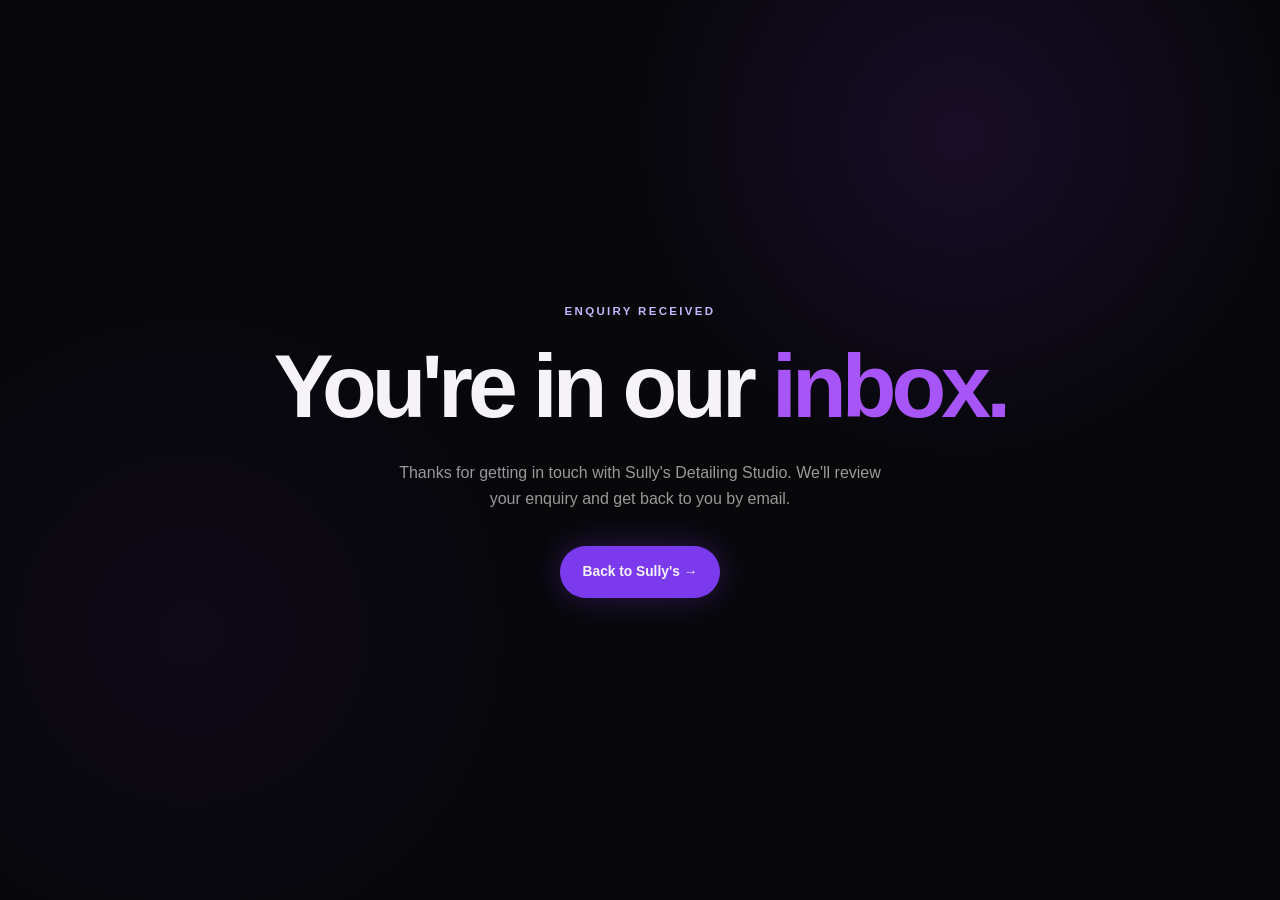
==== thanks.html @ bcc838f7 "Add thanks.html for enquiry confirmation page" ====
<!DOCTYPE html>

<html lang="en-GB">

<head>

<meta charset="UTF-8">

<meta name="viewport"
content="width=device-width, initial-scale=1.0">

<title>Enquiry Received | Sully's Detailing Studio</title>

<link rel="stylesheet" href="assets/style.css">

</head>


<body>

<main
style="
min-height:100vh;
display:grid;
place-items:center;
text-align:center;
padding:40px;
">

<div>

<p class="eyebrow">
ENQUIRY RECEIVED
</p>

<h1>
You're in our
<span>inbox.</span>
</h1>

<p
style="
color:#999;
max-width:500px;
margin:25px auto 35px;
"
>

Thanks for getting in touch with
Sully's Detailing Studio.

We'll review your enquiry and get
back to you by email.

</p>

<a
href="index.html"
class="button primary"
>

Back to Sully's →

</a>

</div>

</main>

</body>

</html>
---- assets/style.css ----
* {
    box-sizing: border-box;
}

html {
    scroll-behavior: smooth;
}

body {
    margin: 0;
    background: #08080b;
    color: #f5f3f7;
    font-family: Inter, Arial, sans-serif;
    line-height: 1.6;
}

body::before {
    content: "";
    position: fixed;
    inset: 0;
    pointer-events: none;
    background:
        radial-gradient(
            circle at 75% 15%,
            rgba(139, 54, 255, .12),
            transparent 28%
        ),
        radial-gradient(
            circle at 15% 70%,
            rgba(92, 25, 160, .08),
            transparent 30%
        );
    z-index: -1;
}

a {
    color: inherit;
    text-decoration: none;
}

h1,
h2,
h3 {
    font-family: Sora, Inter, sans-serif;
    line-height: 1.08;
    margin: 0;
}

h1 {
    font-size: clamp(3rem, 7vw, 6.5rem);
    letter-spacing: -.055em;
}

h2 {
    font-size: clamp(2.4rem, 5vw, 4.7rem);
    letter-spacing: -.045em;
}

h1 span,
h2 span {
    color: #a855f7;
}

.eyebrow {
    font-size: .72rem;
    letter-spacing: .2em;
    color: #c4b5fd;
    font-weight: 700;
    margin: 0 0 18px;
}


/* HEADER */

header {
    position: fixed;
    top: 0;
    left: 0;
    right: 0;
    z-index: 20;

    height: 78px;

    display: flex;
    align-items: center;
    justify-content: space-between;

    padding: 0 5vw;

    background: rgba(8,8,11,.72);
    backdrop-filter: blur(18px);

    border-bottom: 1px solid rgba(255,255,255,.06);
}

.logo {
    display: flex;
    align-items: center;
    gap: 12px;

    font-family: Sora;
    font-weight: 700;
    letter-spacing: .06em;

    font-size: .88rem;
}

.logo small {
    display: block;

    font-size: .48rem;
    letter-spacing: .22em;

    color: #a1a1aa;
}

.logo-mark {
    display: grid;
    place-items: center;

    width: 34px;
    height: 40px;

    clip-path:
        polygon(
            50% 0,
            100% 18%,
            90% 78%,
            50% 100%,
            10% 78%,
            0 18%
        );

    background: linear-gradient(145deg,#eee,#777);

    color: #08080b;

    font-family: Sora;
    font-weight: 800;
}

nav {
    display: flex;
    align-items: center;
    gap: 28px;

    font-size: .85rem;
    color: #d4d4d8;
}

nav a:hover {
    color: #c084fc;
}

.nav-button {
    padding: 10px 17px;

    border: 1px solid #7c3aed;
    border-radius: 999px;

    color: white !important;
}


/* HERO */

.hero {
    min-height: 100vh;

    position: relative;

    display: grid;
    grid-template-columns: 1fr 1fr;
    align-items: center;

    overflow: hidden;

    padding: 130px 7vw 70px;
}

.hero::after {
    content: "";

    position: absolute;

    width: 600px;
    height: 600px;

    right: -100px;
    top: 100px;

    border-radius: 50%;

    background:
        radial-gradient(
            circle,
            rgba(124,58,237,.28),
            transparent 65%
        );
}

.hero-content {
    position: relative;
    z-index: 2;

    max-width: 750px;
}

.hero-description {
    max-width: 580px;

    font-size: 1.15rem;

    color: #b9b9c2;

    margin: 28px 0;
}

.buttons {
    display: flex;
    gap: 12px;
    flex-wrap: wrap;
}

.button {
    display: inline-flex;

    justify-content: center;
    align-items: center;

    padding: 14px 22px;

    border-radius: 999px;

    font-weight: 700;

    font-size: .86rem;

    border: 1px solid transparent;

    transition: .25s;

    cursor: pointer;
}

.button.primary {
    background: #7c3aed;

    box-shadow:
        0 0 30px rgba(124,58,237,.3);
}

.button.primary:hover {
    background: #8b5cf6;
    transform: translateY(-2px);
}

.button.secondary {
    border-color: #3f3f46;
    background: rgba(255,255,255,.02);
}

.button.secondary:hover {
    border-color: #a855f7;
}

.availability {
    margin-top: 28px;

    color: #71717a;

    font-size: .75rem;

    display: flex;

    align-items: center;

    gap: 9px;
}

.availability span {
    width: 7px;
    height: 7px;

    background: #a855f7;

    border-radius: 50%;

    box-shadow: 0 0 14px #a855f7;
}


/* FAKE BMW HERO */

.hero-car {
    height: 540px;

    position: relative;

    display: grid;
    place-items: center;
}

.car-glow {
    position: absolute;

    width: 460px;
    height: 460px;

    border-radius: 50%;

    background:
        radial-gradient(
            circle,
            rgba(168,85,247,.25),
            transparent 68%
        );
}

.car-placeholder {
    position: relative;

    width: 90%;
    height: 300px;

    display: grid;

    place-items: center;

    text-align: center;

    filter:
        drop-shadow(
            0 25px 45px rgba(0,0,0,.8)
        );
}

.car-body {
    position: absolute;

    left: 8%;
    right: 8%;

    bottom: 55px;

    height: 120px;

    border-radius:
        80px
        120px
        28px
        28px;

    background:
        linear-gradient(
            145deg,
            #190e26,
            #8e42c6 45%,
            #1b1025 75%
        );

    transform: skew(-7deg);
}

.wheel {
    position: absolute;

    bottom: 25px;

    width: 78px;
    height: 78px;

    border-radius: 50%;

    background: #0b0b0d;

    border: 14px solid #27272a;

    box-shadow:
        inset 0 0 0 7px #111;
}

.wheel-one {
    left: 18%;
}

.wheel-two {
    right: 18%;
}

.car-text {
    position: relative;

    z-index: 2;

    font-family: Sora;

    font-size: 1.3rem;

    text-shadow: 0 2px 12px #000;
}

.car-text small {
    display: block;

    margin-top: 120px;

    font-family: Inter;

    color: #aaa;

    font-size: .7rem;
}


/* GENERAL SECTIONS */

.intro,
.services,
.extras,
.about,
.faq,
.booking {
    padding: 120px 7vw;
}

.intro {
    background:
        linear-gradient(
            180deg,
            #08080b,
            #0d0a12
        );
}

.intro-text {
    max-width: 700px;

    color: #a1a1aa;

    font-size: 1.1rem;

    margin: 26px 0 55px;
}


/* FEATURES */

.features {
    display: grid;

    grid-template-columns:
        repeat(4,1fr);

    gap: 1px;

    background: #29292f;

    border: 1px solid #29292f;
}

.features article {
    background: #0b0b0f;

    padding: 34px;

    min-height: 220px;
}

.features strong {
    color: #8b5cf6;

    font-size: .75rem;
}

.features h3 {
    margin: 35px 0 10px;

    font-size: 1.15rem;
}

.features p {
    color: #9999a3;
}


/* SERVICES */

.services {
    background: #0b0b0f;
}

.section-heading {
    display: flex;

    justify-content: space-between;

    gap: 40px;

    align-items: end;

    margin-bottom: 50px;
}

.section-heading > p {
    max-width: 390px;

    color: #8f8f98;
}

.service-grid {
    display: grid;

    grid-template-columns:
        repeat(2,1fr);

    gap: 16px;
}

.service-card {
    position: relative;

    border: 1px solid #29292f;

    border-radius: 20px;

    padding: 34px;

    background:
        linear-gradient(
            145deg,
            #101014,
            #0b0b0e
        );
}

.service-card.featured {
    border-color: #6d28d9;

    box-shadow:
        0 25px 70px
        rgba(88,28,135,.1);
}

.service-card h3 {
    font-size: 1.55rem;
}

.service-card p {
    color: #9999a3;
}

.service-card ul {
    list-style: none;

    padding: 0;

    margin: 28px 0;

    color: #c9c9cf;
}

.service-card li {
    padding: 8px 0;

    border-bottom:
        1px solid #202026;

    font-size: .88rem;
}

.service-card li::before {
    content: "✓";

    color: #a855f7;

    margin-right: 10px;
}

.price {
    font-family: Sora;

    font-size: 2.3rem;

    font-weight: 700;

    margin: 22px 0 10px;
}

.price small {
    font-family: Inter;

    font-size: .7rem;

    color: #777;
}

.service-card > a {
    color: #c084fc;

    font-weight: 700;

    font-size: .85rem;
}

.popular {
    display: inline-block;

    font-size: .62rem;

    letter-spacing: .13em;

    color: #d8b4fe;

    background: #281040;

    border: 1px solid #5b21b6;

    padding: 6px 9px;

    border-radius: 999px;

    margin-bottom: 18px;
}

.disclaimer {
    font-size: .75rem;

    color: #666;

    margin-top: 22px;
}


/* EXTRAS */

.extras {
    background: #08080b;
}

.extras-grid {
    display: grid;

    grid-template-columns:
        repeat(3,1fr);

    gap: 12px;

    margin-top: 40px;
}

.extras-grid div {
    border: 1px solid #24242a;

    border-radius: 14px;

    padding: 20px;

    color: #c7c7cd;
}

.extras-grid strong {
    float: right;

    color: white;
}


/* ABOUT */

.about {
    display: grid;

    grid-template-columns:
        1.15fr .85fr;

    gap: 70px;

    background: #0d0a12;
}

.about p {
    color: #9999a3;

    margin: 22px 0;
}

.studio-logo {
    min-height: 420px;

    border: 1px solid #33253d;

    border-radius: 24px;

    display: grid;

    place-items: center;

    align-content: center;

    background:
        radial-gradient(
            circle,
            rgba(124,58,237,.18),
            transparent 55%
        ),
        #0b0b0f;

    text-align: center;
}

.shield {
    font-family: Sora;

    font-size: 7rem;

    font-weight: 700;

    color: #eee;
}

.shield small {
    display: block;

    font-size: .8rem;

    letter-spacing: .35em;

    color: #a855f7;
}


/* FAQ */

.faq {
    max-width: 1000px;

    margin: auto;
}

.faq details {
    border-bottom:
        1px solid #29292f;

    padding: 24px 0;
}

.faq summary {
    cursor: pointer;

    font-family: Sora;

    font-weight: 600;

    font-size: 1.05rem;

    list-style: none;
}

.faq summary::after {
    content: "+";

    float: right;

    color: #a855f7;
}

.faq details[open]
summary::after {
    content: "−";
}

.faq p {
    color: #9999a3;
}


/* BOOKING */

.booking {
    display: grid;

    grid-template-columns:
        .85fr 1.15fr;

    gap: 70px;

    background:
        linear-gradient(
            145deg,
            #0d0912,
            #100d15
        );
}

.booking > div > p:not(.eyebrow) {
    color: #9999a3;
}

.email {
    color: #c084fc !important;

    font-weight: 700;
}

form {
    border: 1px solid #302638;

    background: #0b0b0f;

    padding: 30px;

    border-radius: 20px;
}

label {
    display: block;

    font-size: .75rem;

    color: #aaa;

    margin-bottom: 17px;
}

.two {
    display: grid;

    grid-template-columns:
        1fr 1fr;

    gap: 15px;
}

input,
select,
textarea {
    display: block;

    width: 100%;

    margin-top: 7px;

    border: 1px solid #29292f;

    background: #111116;

    color: white;

    border-radius: 10px;

    padding: 13px;

    font: inherit;

    outline: none;
}

input:focus,
select:focus,
textarea:focus {
    border-color: #7c3aed;
}

.full {
    width: 100%;
}

.form-note {
    display: block;

    color: #666;

    margin-top: 12px;

    text-align: center;
}


/* FOOTER */

footer {
    padding: 35px 7vw;

    border-top:
        1px solid #202026;

    display: flex;

    justify-content: space-between;

    align-items: center;

    gap: 20px;

    color: #666;

    font-size: .75rem;
}


/* MOBILE */

@media(max-width:900px) {

    nav {
        display: none;
    }

    .hero {
        grid-template-columns: 1fr;

        padding-top: 120px;
    }

    .hero-content {
        text-align: center;
    }

    .hero-description {
        margin-left: auto;
        margin-right: auto;
    }

    .buttons {
        justify-content: center;
    }

    .availability {
        justify-content: center;
    }

    .hero-car {
        height: 330px;

        order: -1;
    }

    .features {
        grid-template-columns:
            1fr 1fr;
    }

    .service-grid,
    .about,
    .booking {
        grid-template-columns: 1fr;
    }

    .extras-grid {
        grid-template-columns:
            1fr 1fr;
    }

    .section-heading {
        display: block;
    }

    .section-heading > p {
        margin-top: 20px;
    }
}


@media(max-width:560px) {

    .hero,
    .intro,
    .services,
    .extras,
    .about,
    .faq,
    .booking {
        padding-left: 5vw;
        padding-right: 5vw;
    }

    .hero {
        padding-top: 120px;
    }

    .features,
    .extras-grid,
    .two {
        grid-template-columns: 1fr;
    }

    .service-grid {
        grid-template-columns: 1fr;
    }

    .service-card {
        padding: 26px;
    }

    form {
        padding: 20px;
    }

    footer {
        display: block;
    }
}
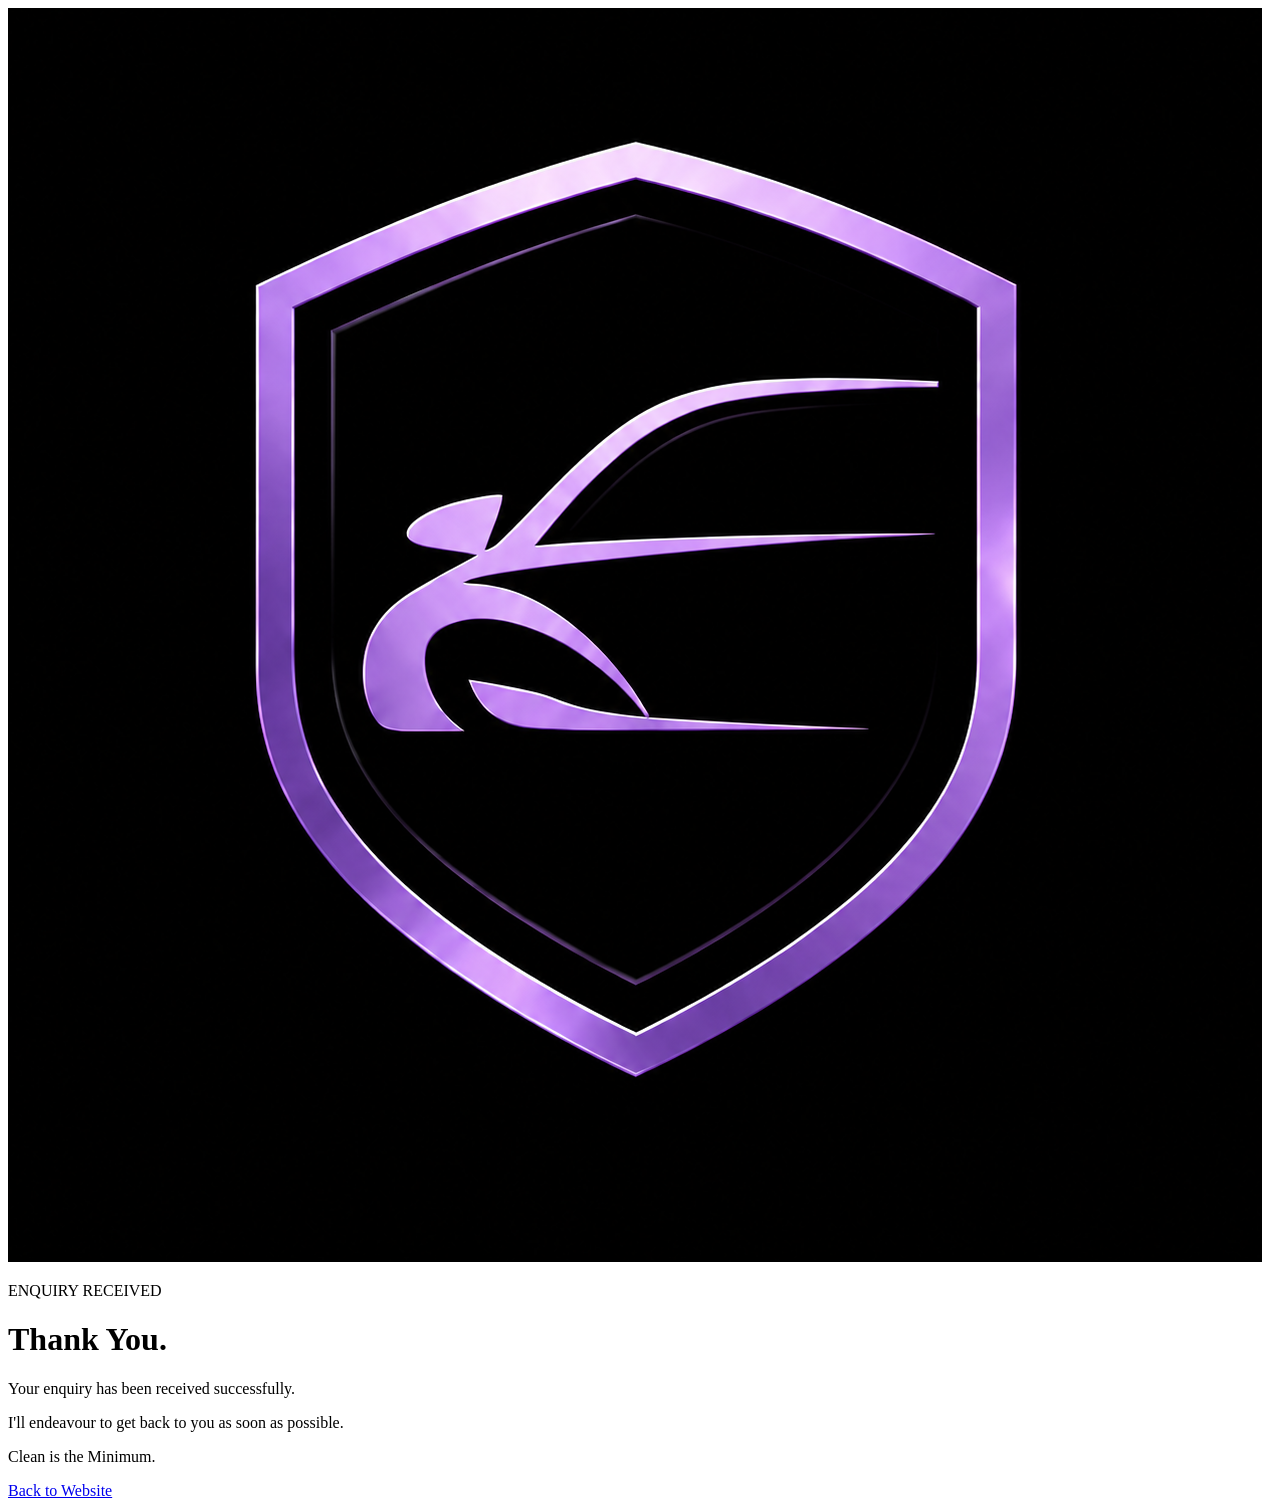
==== commit 8d7cda89: "Update thanks.html" ====
--- a/thanks.html
+++ b/thanks.html
@@ -1,71 +1,49 @@
 <!DOCTYPE html>
-
-<html lang="en-GB">
+<html lang="en">
 
 <head>
 
-<meta charset="UTF-8">
+    <meta charset="UTF-8">
 
-<meta name="viewport"
-content="width=device-width, initial-scale=1.0">
+    <meta name="viewport" content="width=device-width, initial-scale=1.0">
 
-<title>Enquiry Received | Sully's Detailing Studio</title>
+    <title>Thank You | Sully's Detailing Studio</title>
 
-<link rel="stylesheet" href="assets/style.css">
+    <link rel="stylesheet" href="styles.css">
 
 </head>
 
+<body class="thanks-page">
 
-<body>
+    <main class="thanks-container">
 
-<main
-style="
-min-height:100vh;
-display:grid;
-place-items:center;
-text-align:center;
-padding:40px;
-">
+        <img
+            src="assets/logo/shield.png"
+            alt="Sully's Detailing Studio"
+            class="thanks-logo"
+        >
 
-<div>
+        <p class="eyebrow">ENQUIRY RECEIVED</p>
 
-<p class="eyebrow">
-ENQUIRY RECEIVED
-</p>
+        <h1>Thank You.</h1>
 
-<h1>
-You're in our
-<span>inbox.</span>
-</h1>
+        <p>
+            Your enquiry has been received successfully.
+        </p>
 
-<p
-style="
-color:#999;
-max-width:500px;
-margin:25px auto 35px;
-"
->
+        <p>
+            I'll endeavour to get back to you as soon as possible.
+        </p>
 
-Thanks for getting in touch with
-Sully's Detailing Studio.
+        <p class="thanks-slogan">
+            Clean is the Minimum.
+        </p>
 
-We'll review your enquiry and get
-back to you by email.
+        <a href="index.html" class="btn-primary">
+            Back to Website
+        </a>
 
-</p>
-
-<a
-href="index.html"
-class="button primary"
->
-
-Back to Sully's →
-
-</a>
-
-</div>
-
-</main>
+    </main>
 
 </body>
 
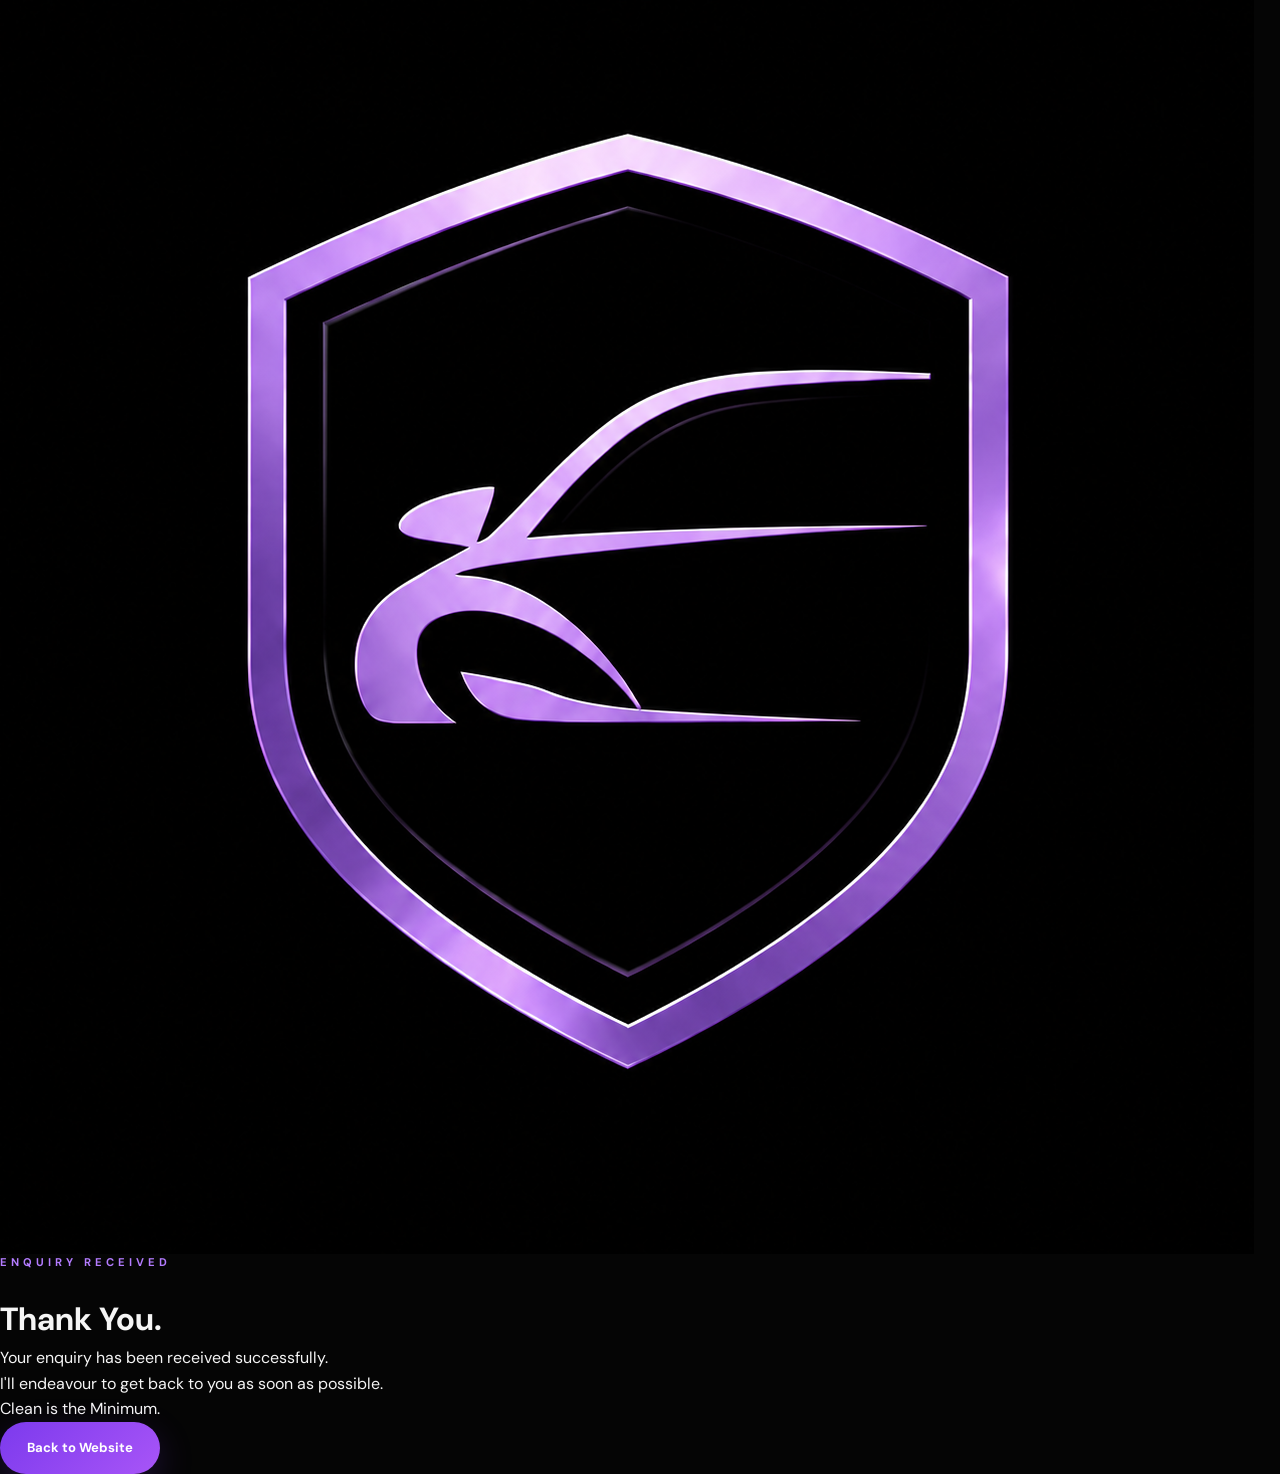
==== commit cf80721b: "Fix stylesheet link from styles.css to style.css" ====
--- a/thanks.html
+++ b/thanks.html
@@ -9,7 +9,7 @@
 
     <title>Thank You | Sully's Detailing Studio</title>
 
-    <link rel="stylesheet" href="styles.css">
+    <link rel="stylesheet" href="style.css">
 
 </head>
 
--- a/style.css
+++ b/style.css
@@ -0,0 +1,1337 @@
+/* =========================================================
+   SULLY'S DETAILING STUDIO
+   PREMIUM DARK / PURPLE DESIGN
+   ========================================================= */
+
+@import url('https://fonts.googleapis.com/css2?family=DM+Sans:wght@300;400;500;600;700&family=Manrope:wght@400;500;600;700;800&display=swap');
+
+
+/* =========================================================
+   RESET
+   ========================================================= */
+
+* {
+    margin: 0;
+    padding: 0;
+    box-sizing: border-box;
+}
+
+html {
+    scroll-behavior: smooth;
+    background: #050505;
+}
+
+body {
+    background: #050505;
+    color: #f5f5f5;
+    font-family: "DM Sans", sans-serif;
+    line-height: 1.6;
+    overflow-x: hidden;
+}
+
+img {
+    display: block;
+    max-width: 100%;
+}
+
+a {
+    color: inherit;
+    text-decoration: none;
+}
+
+button,
+input,
+select,
+textarea {
+    font: inherit;
+}
+
+
+/* =========================================================
+   COLOUR SYSTEM
+   ========================================================= */
+
+:root {
+    --black: #050505;
+    --black-2: #080808;
+    --black-3: #0d0d0f;
+
+    --card: #101012;
+    --card-2: #141416;
+
+    --purple: #8b5cf6;
+    --purple-bright: #a855f7;
+    --purple-dark: #5b21b6;
+
+    --white: #ffffff;
+    --text: #eeeeee;
+    --muted: #929292;
+    --muted-2: #6e6e6e;
+
+    --border: rgba(255,255,255,0.08);
+}
+
+
+/* =========================================================
+   GLOBAL
+   ========================================================= */
+
+.section {
+    position: relative;
+    width: 100%;
+    padding: 130px max(6vw, 30px);
+}
+
+.dark-section {
+    background:
+        radial-gradient(
+            circle at 50% 0%,
+            rgba(124,58,237,0.08),
+            transparent 45%
+        ),
+        #080808;
+}
+
+.section-title {
+    max-width: 850px;
+    margin: 0 auto 65px;
+    text-align: center;
+}
+
+.section-title p {
+    color: var(--purple-bright);
+    font-size: 0.72rem;
+    font-weight: 700;
+    letter-spacing: 4px;
+    text-transform: uppercase;
+    margin-bottom: 14px;
+}
+
+.section-title h2 {
+    font-family: "Manrope", sans-serif;
+    font-size: clamp(2rem, 4vw, 3.4rem);
+    line-height: 1.1;
+    font-weight: 700;
+    letter-spacing: -1.5px;
+}
+
+
+/* =========================================================
+   NAVBAR
+   ========================================================= */
+
+.navbar {
+    position: fixed;
+    top: 0;
+    left: 0;
+    width: 100%;
+    height: 82px;
+    padding: 0 max(5vw, 25px);
+    display: flex;
+    align-items: center;
+    justify-content: space-between;
+    z-index: 5000;
+    background: rgba(5,5,5,0.45);
+    border-bottom: 1px solid rgba(255,255,255,0.05);
+    backdrop-filter: blur(18px);
+    -webkit-backdrop-filter: blur(18px);
+    transition: 0.35s ease;
+}
+
+.logo {
+    display: flex;
+    align-items: center;
+    gap: 12px;
+    flex-shrink: 0;
+}
+
+.logo img {
+    width: 40px;
+    height: 40px;
+    object-fit: contain;
+}
+
+.logo span {
+    font-family: "Manrope", sans-serif;
+    font-weight: 700;
+    font-size: 0.95rem;
+    letter-spacing: -0.3px;
+}
+
+nav {
+    display: flex;
+    align-items: center;
+    gap: 32px;
+}
+
+nav a {
+    position: relative;
+    color: rgba(255,255,255,0.72);
+    font-size: 0.82rem;
+    font-weight: 500;
+    transition: 0.25s ease;
+}
+
+nav a::after {
+    content: "";
+    position: absolute;
+    left: 0;
+    bottom: -8px;
+    width: 0;
+    height: 1px;
+    background: var(--purple-bright);
+    transition: 0.25s ease;
+}
+
+nav a:hover {
+    color: white;
+}
+
+nav a:hover::after {
+    width: 100%;
+}
+
+.hamburger {
+    display: none;
+    width: 35px;
+    height: 35px;
+    align-items: center;
+    justify-content: center;
+    flex-direction: column;
+    gap: 5px;
+    cursor: pointer;
+}
+
+.hamburger span {
+    display: block;
+    width: 23px;
+    height: 2px;
+    background: white;
+    transition: 0.3s ease;
+}
+
+
+/* =========================================================
+   HERO
+   ========================================================= */
+
+.hero {
+    position: relative;
+    min-height: 100dvh;
+    display: flex;
+    align-items: center;
+    justify-content: center;
+    overflow: hidden;
+    background: #050505;
+}
+
+.hero-image {
+    position: absolute;
+    inset: 0;
+    width: 100%;
+    height: 100%;
+    object-fit: cover;
+    object-position: center;
+    filter:
+        grayscale(80%)
+        brightness(0.48)
+        contrast(1.08);
+    transform: scale(1.04);
+    z-index: 0;
+}
+
+/* Main cinematic fade */
+
+.hero::after {
+    content: "";
+    position: absolute;
+    inset: 0;
+    z-index: 1;
+    background:
+        linear-gradient(
+            to bottom,
+            rgba(5,5,5,0.85) 0%,
+            rgba(5,5,5,0.12) 30%,
+            rgba(5,5,5,0.15) 55%,
+            rgba(5,5,5,0.98) 100%
+        ),
+        linear-gradient(
+            90deg,
+            #050505 0%,
+            transparent 28%,
+            transparent 72%,
+            #050505 100%
+        );
+}
+
+/* Subtle purple atmosphere */
+
+.hero-overlay {
+    position: absolute;
+    inset: 0;
+    z-index: 2;
+    background:
+        radial-gradient(
+            circle at 52% 55%,
+            rgba(124,58,237,0.12),
+            transparent 35%
+        );
+}
+
+.hero-content {
+    position: relative;
+    z-index: 3;
+    width: min(900px, 90%);
+    text-align: center;
+    margin-top: 70px;
+}
+
+.eyebrow {
+    color: #b47cff;
+    font-size: 0.7rem;
+    font-weight: 700;
+    letter-spacing: 4px;
+    text-transform: uppercase;
+    margin-bottom: 22px;
+}
+
+.hero h1 {
+    font-family: "Manrope", sans-serif;
+    font-size: clamp(3rem, 7vw, 6.8rem);
+    line-height: 0.95;
+    letter-spacing: -4px;
+    font-weight: 800;
+    margin-bottom: 28px;
+    text-shadow:
+        0 5px 40px rgba(0,0,0,0.7);
+}
+
+.hero-text {
+    max-width: 650px;
+    margin: 0 auto 38px;
+    color: rgba(255,255,255,0.72);
+    font-size: 1rem;
+    line-height: 1.8;
+}
+
+
+/* =========================================================
+   BUTTONS
+   ========================================================= */
+
+.hero-buttons {
+    display: flex;
+    justify-content: center;
+    align-items: center;
+    gap: 12px;
+    flex-wrap: wrap;
+}
+
+.btn-primary,
+.btn-secondary {
+    display: inline-flex;
+    align-items: center;
+    justify-content: center;
+    min-height: 52px;
+    padding: 0 27px;
+    border-radius: 100px;
+    font-size: 0.82rem;
+    font-weight: 700;
+    transition:
+        transform 0.25s ease,
+        box-shadow 0.25s ease,
+        background 0.25s ease;
+}
+
+.btn-primary {
+    color: white;
+    background: linear-gradient(
+        135deg,
+        #7c3aed,
+        #a855f7
+    );
+    box-shadow:
+        0 12px 35px rgba(124,58,237,0.22);
+}
+
+.btn-primary:hover {
+    transform: translateY(-3px);
+    box-shadow:
+        0 18px 45px rgba(124,58,237,0.4);
+}
+
+.btn-secondary {
+    border: 1px solid rgba(255,255,255,0.18);
+    background: rgba(255,255,255,0.04);
+    backdrop-filter: blur(10px);
+}
+
+.btn-secondary:hover {
+    background: rgba(255,255,255,0.1);
+    transform: translateY(-3px);
+}
+
+
+/* =========================================================
+   SERVICES
+   ========================================================= */
+
+.services-grid {
+    width: min(1200px, 100%);
+    margin: auto;
+    display: grid;
+    grid-template-columns:
+        repeat(3, minmax(0,1fr));
+    gap: 18px;
+}
+
+.service-card {
+    position: relative;
+    background:
+        linear-gradient(
+            145deg,
+            #121214,
+            #0b0b0d
+        );
+    border: 1px solid var(--border);
+    border-radius: 20px;
+    overflow: hidden;
+    transition:
+        transform 0.35s ease,
+        border 0.35s ease,
+        box-shadow 0.35s ease;
+}
+
+.service-card:hover {
+    transform: translateY(-7px);
+    border-color:
+        rgba(168,85,247,0.45);
+    box-shadow:
+        0 20px 55px rgba(0,0,0,0.45),
+        0 0 30px rgba(124,58,237,0.08);
+}
+
+.service-card img {
+    width: 100%;
+    height: 220px;
+    object-fit: cover;
+    filter: saturate(0.9);
+    transition: 0.5s ease;
+}
+
+.service-card:hover img {
+    transform: scale(1.04);
+}
+
+.service-card h3 {
+    font-family: "Manrope", sans-serif;
+    font-size: 1.1rem;
+    padding: 24px 24px 8px;
+}
+
+.service-card p {
+    color: var(--muted);
+    font-size: 0.88rem;
+    line-height: 1.7;
+    padding: 0 24px 25px;
+}
+
+
+/* =========================================================
+   OPTIONAL EXTRAS
+   ========================================================= */
+
+.extras-grid {
+    width: min(1100px, 100%);
+    margin: auto;
+    display: grid;
+    grid-template-columns:
+        repeat(4, minmax(0,1fr));
+    gap: 10px;
+}
+
+.extras-grid div {
+    min-height: 64px;
+    display: flex;
+    align-items: center;
+    justify-content: center;
+    text-align: center;
+    padding: 14px;
+    background: rgba(255,255,255,0.025);
+    border: 1px solid rgba(255,255,255,0.06);
+    border-radius: 12px;
+    color: #bdbdbd;
+    font-size: 0.78rem;
+    transition: 0.25s ease;
+}
+
+.extras-grid div:hover {
+    color: white;
+    border-color:
+        rgba(168,85,247,0.4);
+    background:
+        rgba(124,58,237,0.08);
+}
+
+
+/* =========================================================
+   GALLERY
+   ========================================================= */
+
+.gallery-grid {
+    width: min(1200px, 100%);
+    margin: auto;
+    display: grid;
+    grid-template-columns:
+        repeat(3, minmax(0,1fr));
+    gap: 12px;
+}
+
+.gallery-grid img {
+    width: 100%;
+    height: 360px;
+    object-fit: cover;
+    border-radius: 16px;
+    cursor: pointer;
+    transition:
+        transform 0.5s ease,
+        filter 0.5s ease;
+}
+
+.gallery-grid img:hover {
+    transform: scale(1.015);
+    filter: brightness(1.08);
+}
+
+
+/* =========================================================
+   BEFORE / AFTER
+   ========================================================= */
+
+.before-after {
+    position: relative;
+    width: min(1100px, 100%);
+    height: min(650px, 65vw);
+    min-height: 350px;
+    margin: auto;
+    overflow: hidden;
+    border-radius: 24px;
+    border: 1px solid rgba(255,255,255,0.1);
+    background: #080808;
+    box-shadow:
+        0 30px 80px rgba(0,0,0,0.55);
+}
+
+.before-image,
+.after-image {
+    position: absolute;
+    inset: 0;
+    width: 100%;
+    height: 100%;
+    object-fit: cover;
+}
+
+.after-wrapper {
+    position: absolute;
+    top: 0;
+    left: 0;
+    height: 100%;
+    width: 50%;
+    overflow: hidden;
+    z-index: 2;
+}
+
+.after-wrapper .after-image {
+    width: 100%;
+    height: 100%;
+    object-fit: cover;
+    object-position: left center;
+}
+
+.slider {
+    position: absolute;
+    inset: 0;
+    width: 100%;
+    height: 100%;
+    opacity: 0;
+    z-index: 10;
+    cursor: ew-resize;
+}
+
+.slider-line {
+    position: absolute;
+    top: 0;
+    bottom: 0;
+    left: 50%;
+    width: 2px;
+    background: white;
+    z-index: 5;
+    pointer-events: none;
+}
+
+.slider-line::after {
+    content: "↔";
+    position: absolute;
+    top: 50%;
+    left: 50%;
+    width: 50px;
+    height: 50px;
+    transform: translate(-50%, -50%);
+    display: flex;
+    align-items: center;
+    justify-content: center;
+    border-radius: 50%;
+    background: white;
+    color: #111;
+    font-size: 18px;
+    font-weight: 700;
+    box-shadow:
+        0 5px 25px rgba(0,0,0,0.35);
+}
+
+.before-label,
+.after-label {
+    position: absolute;
+    top: 20px;
+    z-index: 7;
+    padding: 7px 12px;
+    border-radius: 100px;
+    background: rgba(0,0,0,0.65);
+    border: 1px solid rgba(255,255,255,0.15);
+    backdrop-filter: blur(12px);
+    color: white;
+    font-size: 0.65rem;
+    letter-spacing: 2px;
+}
+
+.before-label {
+    left: 20px;
+}
+
+.after-label {
+    right: 20px;
+}
+
+
+/* =========================================================
+   ABOUT
+   ========================================================= */
+
+.about {
+    width: min(1200px, 100%);
+    margin: auto;
+    display: grid;
+    grid-template-columns:
+        0.9fr 1.1fr;
+    align-items: center;
+    gap: 80px;
+}
+
+.about-image {
+    position: relative;
+}
+
+.about-image::after {
+    content: "";
+    position: absolute;
+    inset: 20px -20px -20px 20px;
+    border: 1px solid rgba(168,85,247,0.18);
+    border-radius: 25px;
+    z-index: -1;
+}
+
+.about-image img {
+    width: 100%;
+    max-height: 650px;
+    object-fit: cover;
+    border-radius: 22px;
+}
+
+.about-text p:first-child {
+    color: var(--purple-bright);
+    font-size: 0.72rem;
+    font-weight: 700;
+    letter-spacing: 4px;
+    margin-bottom: 15px;
+}
+
+.about-text h2 {
+    font-family: "Manrope", sans-serif;
+    font-size: clamp(2rem, 4vw, 3.3rem);
+    line-height: 1.05;
+    letter-spacing: -1.5px;
+    margin-bottom: 30px;
+}
+
+.about-text p:not(:first-child) {
+    color: var(--muted);
+    font-size: 0.95rem;
+    line-height: 1.9;
+    margin-bottom: 18px;
+}
+
+blockquote {
+    margin-top: 30px;
+    padding: 20px 25px;
+    border-left: 2px solid var(--purple);
+    background:
+        rgba(124,58,237,0.06);
+    color: white;
+    font-family: "Manrope", sans-serif;
+    font-size: 1.15rem;
+    font-weight: 600;
+}
+
+
+/* =========================================================
+   WHY US
+   ========================================================= */
+
+.why-grid {
+    width: min(1100px, 100%);
+    margin: auto;
+    display: grid;
+    grid-template-columns:
+        repeat(4, minmax(0,1fr));
+    gap: 14px;
+}
+
+.why-card {
+    padding: 32px 24px;
+    background:
+        linear-gradient(
+            145deg,
+            #121214,
+            #0b0b0d
+        );
+    border: 1px solid var(--border);
+    border-radius: 18px;
+    transition: 0.3s ease;
+}
+
+.why-card:hover {
+    transform: translateY(-5px);
+    border-color:
+        rgba(168,85,247,0.35);
+}
+
+.why-card i {
+    display: block;
+    margin-bottom: 20px;
+    color: var(--purple-bright);
+    font-size: 1.6rem;
+}
+
+.why-card h3 {
+    font-family: "Manrope", sans-serif;
+    font-size: 0.98rem;
+    margin-bottom: 9px;
+}
+
+.why-card p {
+    color: var(--muted);
+    font-size: 0.8rem;
+    line-height: 1.7;
+}
+
+
+/* =========================================================
+   FAQ
+   ========================================================= */
+
+.faq {
+    width: min(850px, 100%);
+    margin: auto;
+}
+
+.faq-item {
+    border-bottom:
+        1px solid rgba(255,255,255,0.08);
+}
+
+.faq-item button {
+    width: 100%;
+    padding: 23px 0;
+    display: flex;
+    align-items: center;
+    justify-content: space-between;
+    background: transparent;
+    border: none;
+    color: white;
+    text-align: left;
+    font-size: 0.92rem;
+    cursor: pointer;
+}
+
+.faq-item button::after {
+    content: "+";
+    color: var(--purple-bright);
+    font-size: 1.3rem;
+    transition: 0.25s;
+}
+
+.faq-item.active button::after {
+    content: "−";
+}
+
+.answer {
+    max-height: 0;
+    overflow: hidden;
+    color: var(--muted);
+    font-size: 0.86rem;
+    line-height: 1.8;
+    transition:
+        max-height 0.4s ease,
+        padding 0.4s ease;
+}
+
+.faq-item.active .answer {
+    max-height: 250px;
+    padding:
+        0 30px 23px 0;
+}
+
+
+/* =========================================================
+   BOOKING FORM
+   ========================================================= */
+
+.booking-form {
+    width: min(800px, 100%);
+    margin: auto;
+    display: grid;
+    grid-template-columns: 1fr 1fr;
+    gap: 12px;
+}
+
+.booking-form input,
+.booking-form select,
+.booking-form textarea {
+    width: 100%;
+    border: 1px solid rgba(255,255,255,0.09);
+    background: #0d0d0f;
+    color: white;
+    border-radius: 12px;
+    padding: 17px 18px;
+    outline: none;
+    transition:
+        border 0.25s ease,
+        box-shadow 0.25s ease;
+}
+
+.booking-form input:focus,
+.booking-form select:focus,
+.booking-form textarea:focus {
+    border-color: rgba(168,85,247,0.7);
+    box-shadow:
+        0 0 0 3px rgba(124,58,237,0.08);
+}
+
+.booking-form input::placeholder,
+.booking-form textarea::placeholder {
+    color: #666;
+}
+
+.booking-form select {
+    color: #999;
+}
+
+.booking-form textarea {
+    grid-column: 1 / -1;
+    min-height: 150px;
+    resize: vertical;
+}
+
+.booking-form button {
+    grid-column: 1 / -1;
+    min-height: 55px;
+    border: none;
+    border-radius: 100px;
+    color: white;
+    font-weight: 700;
+    cursor: pointer;
+    background:
+        linear-gradient(
+            135deg,
+            #7c3aed,
+            #a855f7
+        );
+    box-shadow:
+        0 15px 35px rgba(124,58,237,0.18);
+    transition: 0.3s ease;
+}
+
+.booking-form button:hover {
+    transform: translateY(-3px);
+    box-shadow:
+        0 20px 45px rgba(124,58,237,0.35);
+}
+
+
+/* =========================================================
+   INSTAGRAM
+   ========================================================= */
+
+.instagram-grid {
+    width: min(1000px, 100%);
+    margin: auto;
+    display: grid;
+    grid-template-columns:
+        repeat(3,1fr);
+    gap: 10px;
+}
+
+.instagram-grid img {
+    aspect-ratio: 1 / 1;
+    width: 100%;
+    object-fit: cover;
+    border-radius: 12px;
+    transition: 0.35s ease;
+}
+
+.instagram-grid img:hover {
+    transform: scale(1.025);
+}
+
+.instagram-button {
+    display: block;
+    width: fit-content;
+    margin: 35px auto 0;
+    padding: 13px 25px;
+    border: 1px solid rgba(168,85,247,0.5);
+    border-radius: 100px;
+    font-size: 0.78rem;
+    font-weight: 600;
+    transition: 0.3s ease;
+}
+
+.instagram-button:hover {
+    background: var(--purple);
+    border-color: var(--purple);
+}
+
+
+/* =========================================================
+   FOOTER
+   ========================================================= */
+
+footer {
+    padding: 80px 30px 35px;
+    text-align: center;
+    background: #030303;
+    border-top: 1px solid rgba(255,255,255,0.06);
+}
+
+footer img {
+    width: 75px;
+    height: 75px;
+    object-fit: contain;
+    margin: 0 auto 22px;
+}
+
+footer h3 {
+    font-family: "Manrope", sans-serif;
+    color: white;
+    font-size: 1.15rem;
+    margin-bottom: 12px;
+}
+
+footer p {
+    color: #707070;
+    font-size: 0.78rem;
+    margin-bottom: 7px;
+}
+
+.footer-contact {
+    margin: 25px 0;
+}
+
+.copyright {
+    margin-top: 35px;
+    color: #444 !important;
+    font-size: 0.7rem !important;
+}
+
+
+/* =========================================================
+   FLOATING BOOK BUTTON
+   ========================================================= */
+
+.floating-book {
+    position: fixed;
+    right: 22px;
+    bottom: 22px;
+    width: 62px;
+    height: 62px;
+    display: flex;
+    align-items: center;
+    justify-content: center;
+    border-radius: 50%;
+    z-index: 3000;
+    color: #ffffff;
+    background:
+        linear-gradient(
+            135deg,
+            #7c3aed,
+            #a855f7
+        );
+    box-shadow:
+        0 10px 30px rgba(0,0,0,0.45),
+        0 0 25px rgba(124,58,237,0.3);
+    font-size: 0.62rem;
+    font-weight: 800;
+    letter-spacing: 1px;
+}
+
+@media (min-width: 901px) {
+    .floating-book {
+        display: none;
+    }
+}
+
+
+/* =========================================================
+   LIGHTBOX
+   ========================================================= */
+
+#lightbox {
+    position: fixed;
+    inset: 0;
+    z-index: 99999;
+    display: flex;
+    align-items: center;
+    justify-content: center;
+    padding: 30px;
+    background:
+        rgba(0,0,0,0.94);
+    opacity: 0;
+    pointer-events: none;
+    transition: 0.3s ease;
+}
+
+#lightbox.open {
+    opacity: 1;
+    pointer-events: auto;
+}
+
+#lightbox img {
+    max-width: 94vw;
+    max-height: 88vh;
+    width: auto;
+    height: auto;
+    border-radius: 15px;
+    box-shadow:
+        0 30px 100px rgba(0,0,0,0.8);
+}
+
+#closeLightbox {
+    position: absolute;
+    top: 20px;
+    right: 30px;
+    color: white;
+    font-size: 42px;
+    line-height: 1;
+    cursor: pointer;
+}
+
+
+/* =========================================================
+   LOADING SCREEN
+   ========================================================= */
+
+#loader {
+    position: fixed;
+    inset: 0;
+    z-index: 100000;
+    display: flex;
+    flex-direction: column;
+    align-items: center;
+    justify-content: center;
+    background: #050505;
+    transition:
+        opacity 0.6s ease,
+        visibility 0.6s ease;
+}
+
+#loader.hidden {
+    opacity: 0;
+    visibility: hidden;
+}
+
+#loader img {
+    width: 85px;
+    height: 85px;
+    object-fit: contain;
+    animation:
+        logoPulse 1.5s infinite ease-in-out;
+}
+
+#loader p {
+    margin-top: 20px;
+    color: #777;
+    font-size: 0.65rem;
+    letter-spacing: 4px;
+    text-transform: uppercase;
+}
+
+@keyframes logoPulse {
+    0%,100% {
+        opacity: 0.55;
+        transform: scale(1);
+    }
+
+    50% {
+        opacity: 1;
+        transform: scale(1.06);
+    }
+}
+
+
+/* =========================================================
+   SCROLL REVEAL
+   ========================================================= */
+
+.fade {
+    opacity: 0;
+    transform: translateY(25px);
+    transition:
+        opacity 0.8s ease,
+        transform 0.8s ease;
+}
+
+.fade.show {
+    opacity: 1;
+    transform: translateY(0);
+}
+
+
+/* =========================================================
+   MOBILE
+   ========================================================= */
+
+@media (max-width: 1000px) {
+    nav {
+        position: fixed;
+        top: 82px;
+        right: -100%;
+        width: 280px;
+        height: calc(100dvh - 82px);
+        overflow-y: auto;
+        padding: 45px 30px;
+        display: flex;
+        align-items: flex-start;
+        flex-direction: column;
+        gap: 27px;
+        background:
+            rgba(7,7,8,0.97);
+        border-left: 1px solid rgba(255,255,255,0.08);
+        transition: right 0.35s ease;
+    }
+
+    nav.active {
+        right: 0;
+    }
+
+    .hamburger {
+        display: flex;
+    }
+
+    .hamburger.open span:nth-child(1) {
+        transform:
+            translateY(7px)
+            rotate(45deg);
+    }
+
+    .hamburger.open span:nth-child(2) {
+        opacity: 0;
+    }
+
+    .hamburger.open span:nth-child(3) {
+        transform:
+            translateY(-7px)
+            rotate(-45deg);
+    }
+
+    .services-grid {
+        grid-template-columns:
+            repeat(2, minmax(0,1fr));
+    }
+
+    .extras-grid {
+        grid-template-columns:
+            repeat(3, minmax(0,1fr));
+    }
+
+    .why-grid {
+        grid-template-columns:
+            repeat(2, minmax(0,1fr));
+    }
+
+    .about {
+        grid-template-columns:
+            1fr;
+        gap: 50px;
+    }
+
+    .about-image {
+        max-width: 650px;
+        margin: auto;
+    }
+}
+
+
+/* =========================================================
+   SMALL MOBILE
+   ========================================================= */
+
+@media (max-width: 650px) {
+    .section {
+        padding: 90px 20px;
+    }
+
+    .navbar {
+        height: 72px;
+        padding:
+            0 20px;
+    }
+
+    .logo img {
+        width: 35px;
+        height: 35px;
+    }
+
+    .logo span {
+        font-size: 0.8rem;
+    }
+
+    nav {
+        top: 72px;
+        height: calc(100dvh - 72px);
+    }
+
+    .hero {
+        height: 760px;
+        min-height: 100svh;
+    }
+
+    .hero-content {
+        margin-top: 40px;
+    }
+
+    .hero h1 {
+        font-size: clamp(3rem, 14vw, 4.5rem);
+        letter-spacing: -2.5px;
+    }
+
+    .hero-text {
+        font-size: 0.88rem;
+        line-height: 1.7;
+    }
+
+    .eyebrow {
+        font-size: 0.58rem;
+        letter-spacing: 2.5px;
+    }
+
+    .hero-buttons {
+        flex-direction: column;
+        width: 100%;
+    }
+
+    .btn-primary,
+    .btn-secondary {
+        width: min(300px,100%);
+    }
+
+    .section-title {
+        margin-bottom: 45px;
+    }
+
+    .section-title h2 {
+        font-size: 2rem;
+    }
+
+    .services-grid {
+        grid-template-columns: 1fr;
+    }
+
+    .service-card img {
+        height: 220px;
+    }
+
+    .extras-grid {
+        grid-template-columns:
+            repeat(2,1fr);
+    }
+
+    .why-grid {
+        grid-template-columns: 1fr;
+    }
+
+    .gallery-grid {
+        grid-template-columns:
+            repeat(2,1fr);
+        gap: 7px;
+    }
+
+    .gallery-grid img {
+        height: 210px;
+        border-radius: 10px;
+    }
+
+    .instagram-grid {
+        grid-template-columns:
+            repeat(2,1fr);
+        gap: 7px;
+    }
+
+    .booking-form {
+        grid-template-columns: 1fr;
+    }
+
+    .booking-form textarea,
+    .booking-form button {
+        grid-column: auto;
+    }
+
+    .before-after {
+        height: 480px;
+        min-height: 0;
+        border-radius: 15px;
+    }
+
+    .before-label,
+    .after-label {
+        top: 12px;
+        font-size: 0.55rem;
+    }
+
+    .before-label {
+        left: 12px;
+    }
+
+    .after-label {
+        right: 12px;
+    }
+
+    #closeLightbox {
+        top: 15px;
+        right: 20px;
+    }
+}
+
+
+/* =========================================================
+   ACCESSIBILITY
+   ========================================================= */
+
+@media (prefers-reduced-motion: reduce) {
+    *,
+    *::before,
+    *::after {
+        scroll-behavior: auto !important;
+        animation-duration: 0.01ms !important;
+        animation-iteration-count: 1 !important;
+        transition-duration: 0.01ms !important;
+    }
+}
